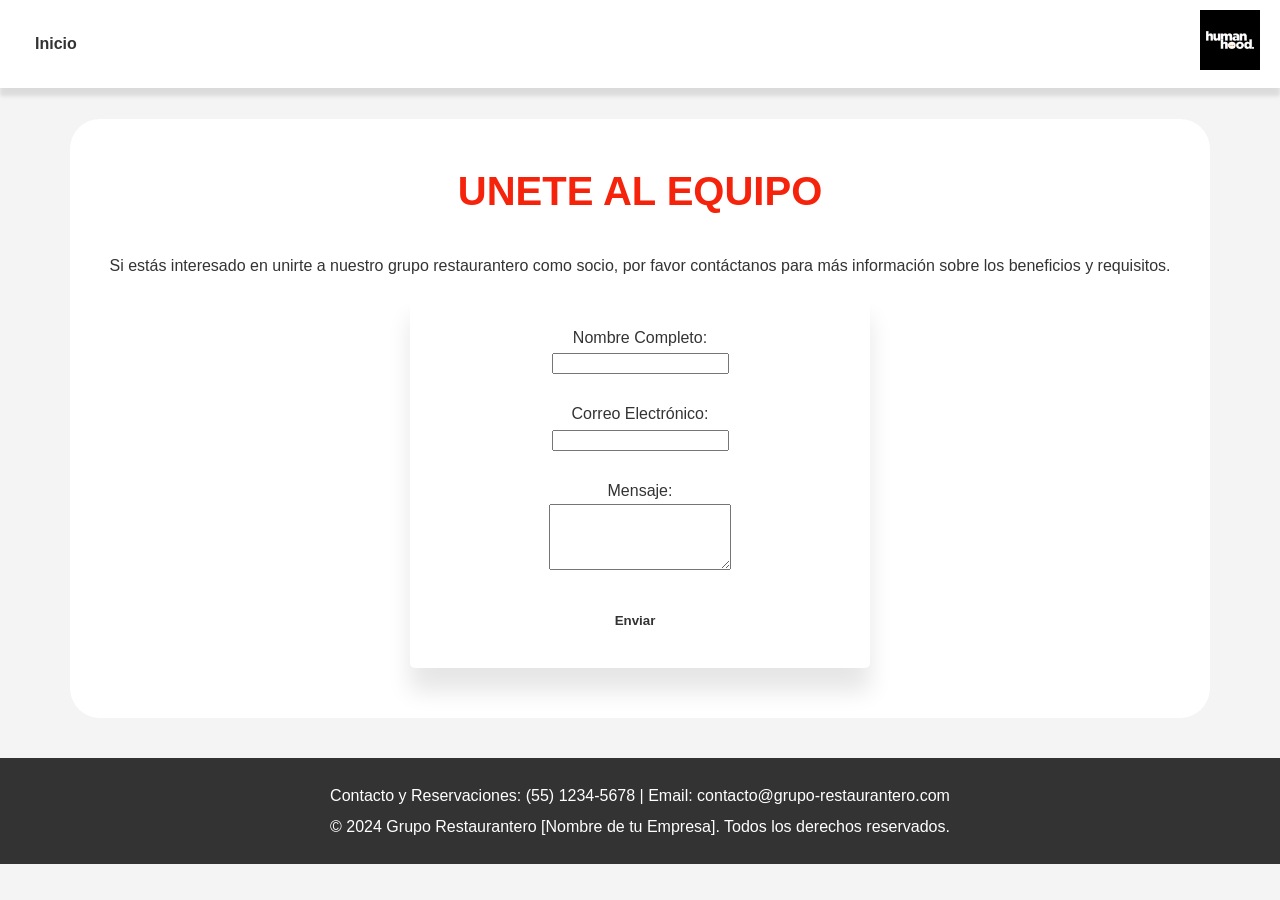
==== reclutamiento.html @ 1318bd15 "Nueva seccion, mejora visual" ====
<!DOCTYPE html>
<html lang="es">
<head>
    <meta charset="UTF-8">
    <meta name="viewport" content="width=device-width, initial-scale=1.0">
    <title>Grupo Restaurantero [Nombre de tu Empresa]</title>
    <link rel="stylesheet" href="style.css">
</head>
<body>

    <header class="main-header">
        <div class="container">
            <nav class="main-nav">
                <ul class="nav-links">
                    <li><a href="index.html">Inicio</a></li>
                </ul>
                <a href="#" class="logo-link">
                    <img src="human.jpg" alt="Logo Principal de la Empresa" class="logo">
                </a>
            </nav>
        </div>
    </header>
        <main>




        <section id="entrevista" class="container">
            <h2>UNETE AL EQUIPO</h2>
            <p>Si estás interesado en unirte a nuestro grupo restaurantero 
            como socio, por favor contáctanos para más información sobre los beneficios y requisitos.</p>
                <div class="formulario" >

                    <form action="#" method="post">
                        <label for="nombre">Nombre Completo:</label><br>
                        <input type="text" id="nombre" name="nombre" required><br><br>

                        <label for="email">Correo Electrónico:</label><br>
                        <input type="email" id="email" name="email" required><br><br>

                        <label for="mensaje">Mensaje:</label><br>
                        <textarea id="mensaje" name="mensaje" rows="4" required></textarea><br><br>

                        <button type="submit">Enviar</button><br>
                    </form>

                </div>
        </section>


    </main>
     <footer class="main-footer">
        <div class="container">
            <p>Contacto y Reservaciones: (55) 1234-5678 | Email: contacto@grupo-restaurantero.com</p>
            <p>&copy; 2024 Grupo Restaurantero [Nombre de tu Empresa]. Todos los derechos reservados.</p>
        </div>
    </footer>

    <script src="script.js"></script>
</body>
</html>
---- style.css ----
/* Estilos Generales */
html {
    scroll-behavior: smooth; /* Para un desplazamiento suave al hacer clic en los enlaces */
}

body {
    font-family: Arial, sans-serif;
    margin: 0;
    line-height: 1.6;
    background-color: #f4f4f4;
    color: #333;
    text-align: center;
}

.container {
    max-width: 1100px;
    margin: auto;
    padding: 0 20px;
    overflow: hidden;
}

h2, h3 {
    color: #f5230c; /* Un tono rojo oscuros */

}

h2 {
    text-align: center;
    margin-top: 40px;
    margin-bottom: 30px;
    font-size: 2.5rem;
}

/* Header y Carrusel de Logos */
.main-header {
    background: #fff;
    border-bottom: 3px solid #c0392b;
    position: relative;
    width: 100%;
    padding: 0.5rem 0; 
    margin-bottom: 100px
    
}

/* Nueva barra de navegación */
.main-nav {
    display: flex;
    justify-content: space-between; /* Empuja los enlaces a la izquierda y el logo a la derecha */
    align-items: center;
    position: fixed;
    background-color: #fff;    
    z-index: 1000; /* Asegura que la barra esté por encima de otros elementos */
    top: 0; /* Fija la barra en la parte superior */
    left: 0;
    right: 0;
    padding: 10px 20px;   /* Espaciado interno */
    box-shadow: 0 8px 4px rgba(0, 0, 0, 0.1);
    

}

.logo {
    height: 60px; /* Ajusta la altura de tu logo */
    width: auto;
}

.nav-links {
    list-style: none;
    padding: 0;
    margin: 0;
    display: flex; /* Pone los logos en una fila */
}

.nav-links li a {
    text-decoration: none;
    color: #333;
    font-weight: bold;
    padding: 10px 15px;
    margin-right: 10px;
    border-radius: 5px;
    transition: background-color 0.3s ease;
}

.nav-links li a:hover {
    background-color: #f4f4f4;
    color: #c0392b;
}

/* --- Estilos del Nuevo Carrusel --- */
.carousel-section {
    width: 100%;  
    margin-bottom: 40px; /* Espacio antes de la sección "Nosotros" */
}

.carousel-container {
    position: relative; /* Necesario para posicionar los botones */
    width: 100%;
    height: 600px; /* Altura fija del carrusel para un control total */
    overflow: hidden;
    background-color: #d2cdaf; /* Fondo negro por si alguna imagen no carga o es transparente */
}

.carousel-slide {
    display: none; /* Oculta todas las diapositivas por defecto */
    width: 100%;
    height: 100%;
}

.carousel-slide.active-slide {
    display: block; /* Muestra solo la diapositiva activa */
    animation: fadeIn 0.8s ease-in-out; /* Efecto de transición suave */
}

.carousel-slide img {
    width: 100%;
    height: 100%; /* La imagen ocupa toda la altura de su contenedor */
   /*  object-fit: cover; Asegura que la imagen cubra el espacio sin deformarse */
    object-position: center; /* Centra la imagen vertical y horizontalmente */

}

/* Estilos para los botones de navegación */
.carousel-button {
    position: absolute;
    top: 50%;
    transform: translateY(-50%);
    background-color: rgba(0, 0, 0, 0.5);
    color: white;
    border: none;
    font-size: 2rem;
    padding: 10px 15px;
    cursor: pointer;
    border-radius: 5px;
    transition: background-color 0.3s ease;
}

.carousel-button:hover {
    background-color: rgba(0, 0, 0, 0.8);
}

.prev { left: 15px; }
.next { right: 15px; }

@keyframes fadeIn {
    from { opacity: 0.4; }
    to { opacity: 1; }
}

/* Sección "Nosotros" (Misión y Visión) */
#nosotros {
    padding: 40px 20px;
    background: #fff;
}

.mision-vision {
    display: flex;
    gap: 40px; /* Espacio entre Misión y Visión */
    text-align: center;
}

.mision-vision article {
    flex: 1; /* Ocupan el mismo espacio */
}

/* Sección de Restaurantes */
#restaurantes {
    padding: 40px 20px;
}

.restaurantes-grid {
    display: grid;
    grid-template-columns: repeat(auto-fit, minmax(300px, 1fr)); /* Diseño responsive */
    gap: 20px;
}

.restaurante-card {
    background: #fff;
    border: 1px solid #ddd;
    border-radius: 8px;
    text-align: center;
    padding: 20px;
    box-shadow: 0 2px 5px rgba(0,0,0,0.1);
    transition: transform 0.3s ease, box-shadow 0.3s ease;
}

.restaurante-card:hover {
    transform: translateY(-5px); /* Efecto al pasar el mouse */
    box-shadow: 0 4px 15px rgba(0,0,0,0.2);
}

.restaurante-card img {
    max-width: 100%;
    height: 180px;
    border-radius: 5px;
    margin-bottom: 15px;
}

#socio {
  background-color: #ffffff;
  padding-bottom: 50px;

  border-radius: 10px;
  text-align: center;
  
}

.formulario {
  background-color: #ffffff; 
  padding: 30px; 
  border-radius: 5px; 
  box-shadow: 0 23px 23px rgba(0, 0, 0, 0.1);
  width: 100%;
  max-width: 400px; 
  margin: 0 auto; 
  
}

main button {
  background-color: #ffffff;   
  color: #333;                 
  font-weight: bold;
  padding: 10px 15px;
  margin-right: 10px;
  border: none;      
  border-radius: 5px;
  cursor: pointer;
  transition: all 0.3s ease;   
}


main button:hover {
  background-color:#f4f4f4;   
  color: #c0392b;              
}

#entrevista {
  background-color: #ffffff;
  padding-bottom: 50px;
  border-radius:30px;
  text-align: center;
}


/* Footer */
.main-footer {
    background: #333;
    color: #fff;
    text-align: center;
    padding: 20px;
    margin-top: 40px;
}

.main-footer p {
    margin: 5px 0;
}
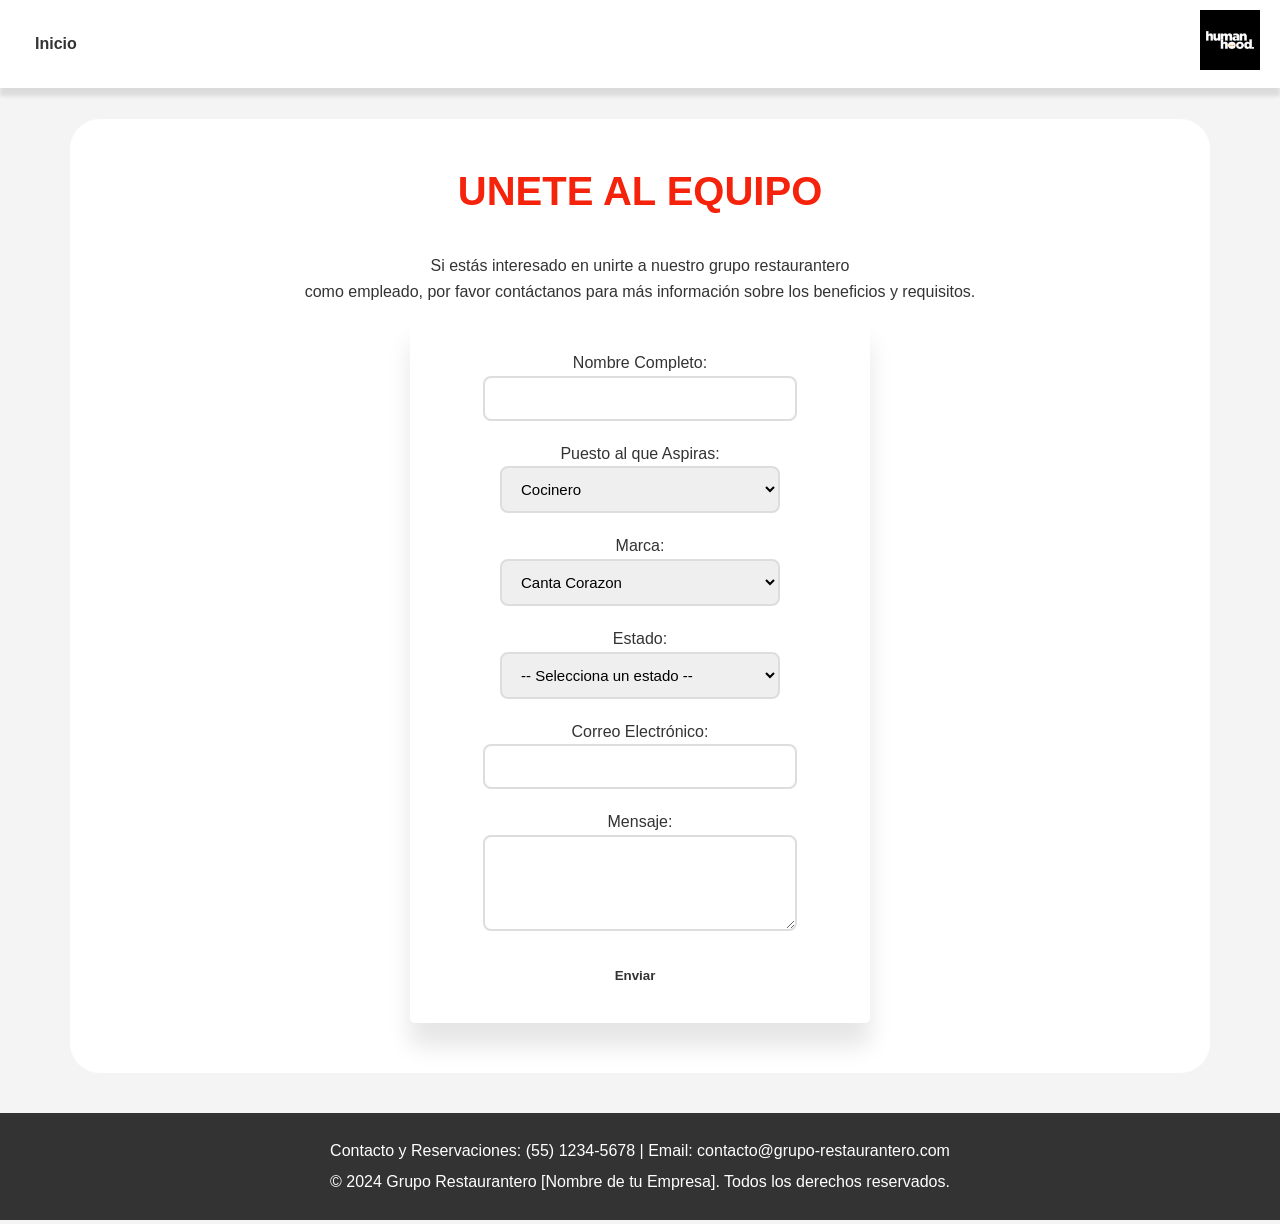
==== commit 9a116aa2: "Mejoras visuales Form" ====
--- a/reclutamiento.html
+++ b/reclutamiento.html
@@ -27,25 +27,84 @@
 
         <section id="entrevista" class="container">
             <h2>UNETE AL EQUIPO</h2>
-            <p>Si estás interesado en unirte a nuestro grupo restaurantero 
-            como socio, por favor contáctanos para más información sobre los beneficios y requisitos.</p>
+            <p>Si estás interesado en unirte a nuestro grupo restaurantero <br>
+            como empleado, por favor contáctanos para más información sobre los beneficios y requisitos.</p>
                 <div class="formulario" >
 
                     <form action="#" method="post">
                         <label for="nombre">Nombre Completo:</label><br>
-                        <input type="text" id="nombre" name="nombre" required><br><br>
+                        <input type="text" id="nombre" name="nombre" required><br>
+
+                        <label for="puesto">Puesto al que Aspiras:</label><br>
+                        <select id="puesto" name="puesto" required>
+                            <option value="cocinero">Cocinero</option>
+                            <option value="mesero">Mesero</option>
+                            <option value="gerente">Gerente</option>
+                            <option value="runner">Runner</option>
+                            <option value="otro">Hostess</option>
+                        </select><br>
+
+                        <label for="Marca">Marca:</label><br>
+                        <select id="marca" name="marca" required>
+                            <option value="canta">Canta Corazon</option>
+                            <option value="casamia">Casa Mia</option>
+                            <option value="NotABank">NotABank</option>
+                            <option value="aster">Asteroysters</option>
+                            <option value="normall">Normall</option>
+                            <option value="otro">Otro</option>
+                        </select><br>
+
+                        <label for="estado">Estado:</label><br>
+                            <select id="estado" name="estado" required>
+                            <option value="">-- Selecciona un estado --</option>
+                            </select><br>       
 
                         <label for="email">Correo Electrónico:</label><br>
-                        <input type="email" id="email" name="email" required><br><br>
+                        <input type="email" id="email" name="email" required><br>
 
                         <label for="mensaje">Mensaje:</label><br>
-                        <textarea id="mensaje" name="mensaje" rows="4" required></textarea><br><br>
+                        <textarea id="mensaje" name="mensaje" rows="4" required></textarea><br>
 
                         <button type="submit">Enviar</button><br>
                     </form>
 
                 </div>
         </section>
+
+
+  <script> // Script para llenar el select de estados según la marca seleccionada  
+  const marcaSelect = document.getElementById('marca');
+  const estadoSelect = document.getElementById('estado');
+
+  // Diccionario con los estados según la marca
+  const estadosPorMarca = {
+    canta: ['Guanajuato', 'Querétaro',  'CDMX', 'Leon', 'AGS'],
+    casamia: ['Leon'],
+    NotABank: ['AGS', 'Queretaro'],
+    aster: ['Leon'],
+    normall: ['Leon', 'Puebla', 'Metepec', 'Monterrey']
+  };
+
+  marcaSelect.addEventListener('change', function() {
+    const marcaSeleccionada = marcaSelect.value;
+    const estados = estadosPorMarca[marcaSeleccionada] || [];
+
+    // Limpiar las opciones anteriores
+    estadoSelect.innerHTML = '<option value="">-- Selecciona un estado --</option>';
+
+    // Llenar las nuevas opciones
+    estados.forEach(estado => {
+      const opcion = document.createElement('option');
+      opcion.value = estado.toLowerCase();
+      opcion.textContent = estado;
+      estadoSelect.appendChild(opcion);
+    });
+  });
+</script>
+
+
+
+
 
 
     </main>
--- a/style.css
+++ b/style.css
@@ -178,19 +178,19 @@
     border: 1px solid #ddd;
     border-radius: 8px;
     text-align: center;
-    padding: 20px;
+    padding: 20px;  /* Espaciado interno */
     box-shadow: 0 2px 5px rgba(0,0,0,0.1);
     transition: transform 0.3s ease, box-shadow 0.3s ease;
 }
 
 .restaurante-card:hover {
-    transform: translateY(-5px); /* Efecto al pasar el mouse */
-    box-shadow: 0 4px 15px rgba(0,0,0,0.2);
+    transform: translateY(-10px); /* Efecto al pasar el mouse */
+    box-shadow: 0 19px 15px rgba(0,0,0,0.2);
 }
 
 .restaurante-card img {
     max-width: 100%;
-    height: 180px;
+    height: 150px;
     border-radius: 5px;
     margin-bottom: 15px;
 }
@@ -212,8 +212,27 @@
   width: 100%;
   max-width: 400px; 
   margin: 0 auto; 
-  
-}
+}
+.formulario input[type="text"],
+.formulario input[type="email"],
+.formulario select,
+.formulario textarea {
+  width: 70%;
+  padding: 12px 15px;
+  border: 2px solid #ddd;
+  border-radius: 8px;
+  font-size: 15px;
+  transition: border-color 0.3s, box-shadow 0.3s;
+  margin-bottom: 20px;
+}
+.formulario input:focus,
+.formulario select:focus,
+.formulario textarea:focus {
+  border-color: #ff6600;
+  box-shadow: 0 0 5px rgba(255, 102, 0, 0.4);
+  outline: none;
+}
+
 
 main button {
   background-color: #ffffff;   
